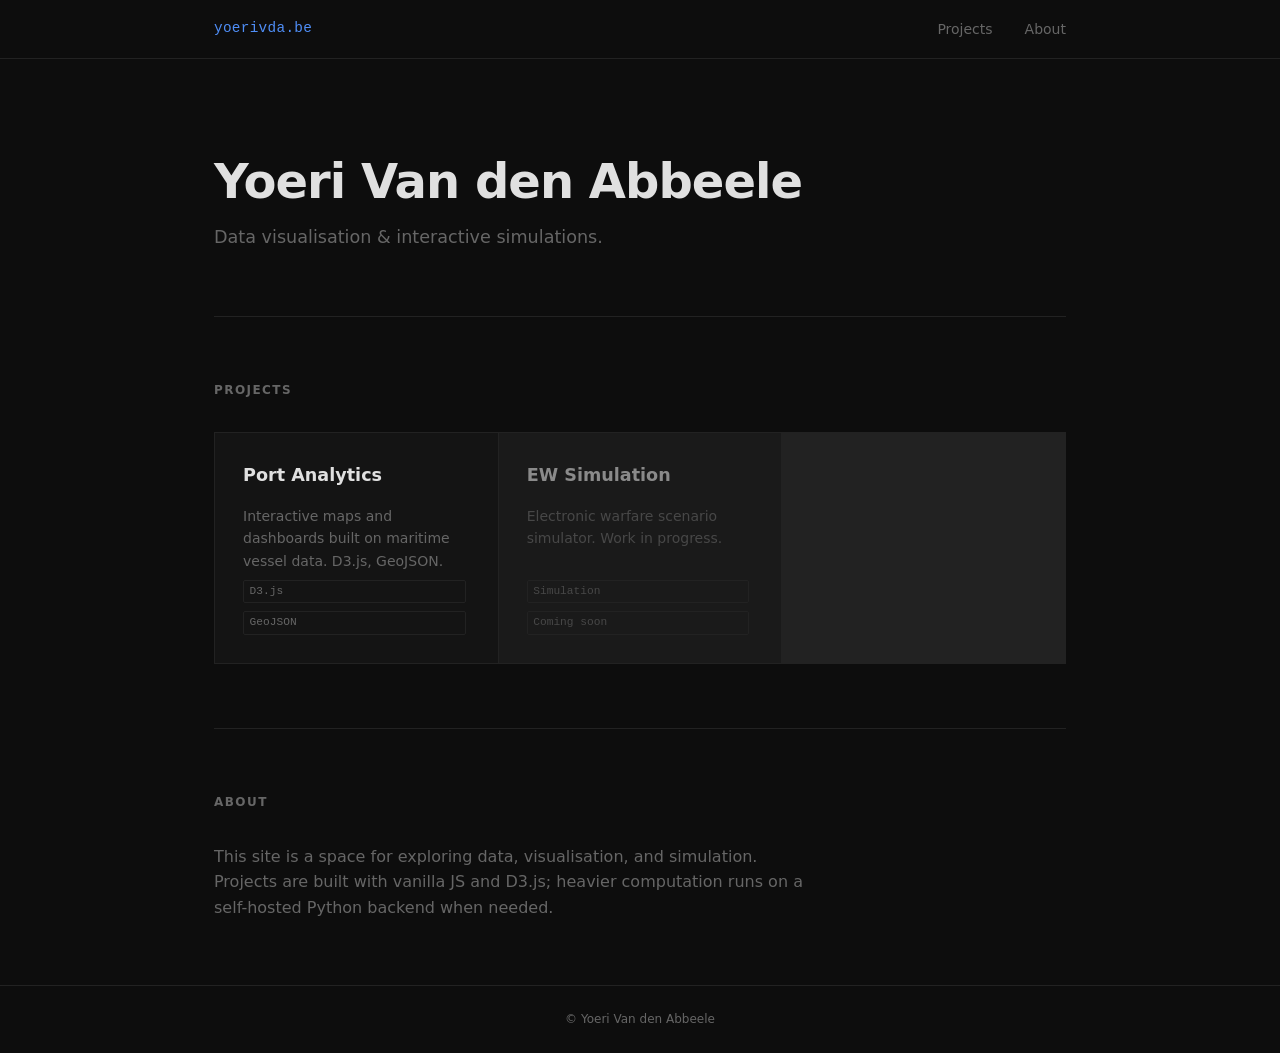
==== index.html @ 8a3640d0 "initial commit" ====
<!DOCTYPE html>
<html lang="en">
<head>
  <meta charset="UTF-8">
  <meta name="viewport" content="width=device-width, initial-scale=1.0">
  <title>Yoeri Van den Abbeele</title>
  <link rel="stylesheet" href="assets/css/main.css">
</head>
<body>
  <header>
    <nav>
      <span class="site-name">yoerivda.be</span>
      <ul>
        <li><a href="#projects">Projects</a></li>
        <li><a href="#about">About</a></li>
      </ul>
    </nav>
  </header>

  <main>
    <section id="hero">
      <h1>Yoeri Van den Abbeele</h1>
      <p class="tagline">Data visualisation &amp; interactive simulations.</p>
    </section>

    <section id="projects">
      <h2>Projects</h2>
      <div class="project-grid">
        <a class="project-card" href="projects/port-analytics/">
          <h3>Port Analytics</h3>
          <p>Interactive maps and dashboards built on maritime vessel data. D3.js, GeoJSON.</p>
          <span class="tag">D3.js</span>
          <span class="tag">GeoJSON</span>
        </a>
        <a class="project-card project-card--wip" href="projects/ew-simulation/">
          <h3>EW Simulation</h3>
          <p>Electronic warfare scenario simulator. Work in progress.</p>
          <span class="tag">Simulation</span>
          <span class="tag">Coming soon</span>
        </a>
      </div>
    </section>

    <section id="about">
      <h2>About</h2>
      <p>
        This site is a space for exploring data, visualisation, and simulation.
        Projects are built with vanilla JS and D3.js; heavier computation runs
        on a self-hosted Python backend when needed.
      </p>
    </section>
  </main>

  <footer>
    <p>&copy; <span id="year"></span> Yoeri Van den Abbeele</p>
  </footer>

  <script src="assets/js/main.js"></script>
</body>
</html>
---- assets/css/main.css ----
/* Reset & base */
*, *::before, *::after { box-sizing: border-box; margin: 0; padding: 0; }

:root {
  --bg:        #0d0d0d;
  --surface:   #141414;
  --border:    #222;
  --text:      #e0e0e0;
  --muted:     #666;
  --accent:    #4f8ef7;
  --font:      'Inter', system-ui, -apple-system, sans-serif;
  --mono:      'JetBrains Mono', 'Fira Code', monospace;
  --max-width: 900px;
}

html { font-size: 16px; scroll-behavior: smooth; }

body {
  background: var(--bg);
  color: var(--text);
  font-family: var(--font);
  line-height: 1.6;
  min-height: 100vh;
  display: flex;
  flex-direction: column;
}

/* Nav */
header {
  border-bottom: 1px solid var(--border);
  position: sticky;
  top: 0;
  background: var(--bg);
  z-index: 10;
}

nav {
  max-width: var(--max-width);
  margin: 0 auto;
  padding: 1rem 1.5rem;
  display: flex;
  align-items: center;
  justify-content: space-between;
}

.site-name {
  font-family: var(--mono);
  font-size: 0.9rem;
  color: var(--accent);
  letter-spacing: 0.02em;
}

nav ul {
  list-style: none;
  display: flex;
  gap: 2rem;
}

nav a {
  color: var(--muted);
  text-decoration: none;
  font-size: 0.875rem;
  transition: color 0.15s;
}

nav a:hover { color: var(--text); }

/* Main layout */
main {
  flex: 1;
  max-width: var(--max-width);
  margin: 0 auto;
  padding: 0 1.5rem;
  width: 100%;
}

section { padding: 4rem 0; }
section + section { border-top: 1px solid var(--border); }

/* Hero */
#hero { padding: 6rem 0 4rem; }

h1 {
  font-size: clamp(2rem, 5vw, 3rem);
  font-weight: 600;
  letter-spacing: -0.02em;
  line-height: 1.1;
}

.tagline {
  margin-top: 1rem;
  color: var(--muted);
  font-size: 1.1rem;
}

/* Section headings */
h2 {
  font-size: 0.75rem;
  font-weight: 600;
  text-transform: uppercase;
  letter-spacing: 0.12em;
  color: var(--muted);
  margin-bottom: 2rem;
}

h3 {
  font-size: 1.1rem;
  font-weight: 600;
  margin-bottom: 0.5rem;
}

/* Project grid */
.project-grid {
  display: grid;
  grid-template-columns: repeat(auto-fill, minmax(260px, 1fr));
  gap: 1px;
  background: var(--border);
  border: 1px solid var(--border);
}

.project-card {
  background: var(--surface);
  padding: 1.75rem;
  text-decoration: none;
  color: inherit;
  display: flex;
  flex-direction: column;
  gap: 0.5rem;
  transition: background 0.15s;
}

.project-card:hover { background: #1a1a1a; }

.project-card p {
  font-size: 0.875rem;
  color: var(--muted);
  flex: 1;
}

.project-card--wip { opacity: 0.55; cursor: default; pointer-events: none; }

/* Tags */
.tag {
  display: inline-block;
  font-size: 0.7rem;
  font-family: var(--mono);
  color: var(--muted);
  border: 1px solid var(--border);
  padding: 0.15em 0.5em;
  border-radius: 2px;
  margin-right: 0.25rem;
}

/* About */
#about p {
  max-width: 60ch;
  color: var(--muted);
}

/* Footer */
footer {
  border-top: 1px solid var(--border);
  text-align: center;
  padding: 1.5rem;
  font-size: 0.75rem;
  color: var(--muted);
}
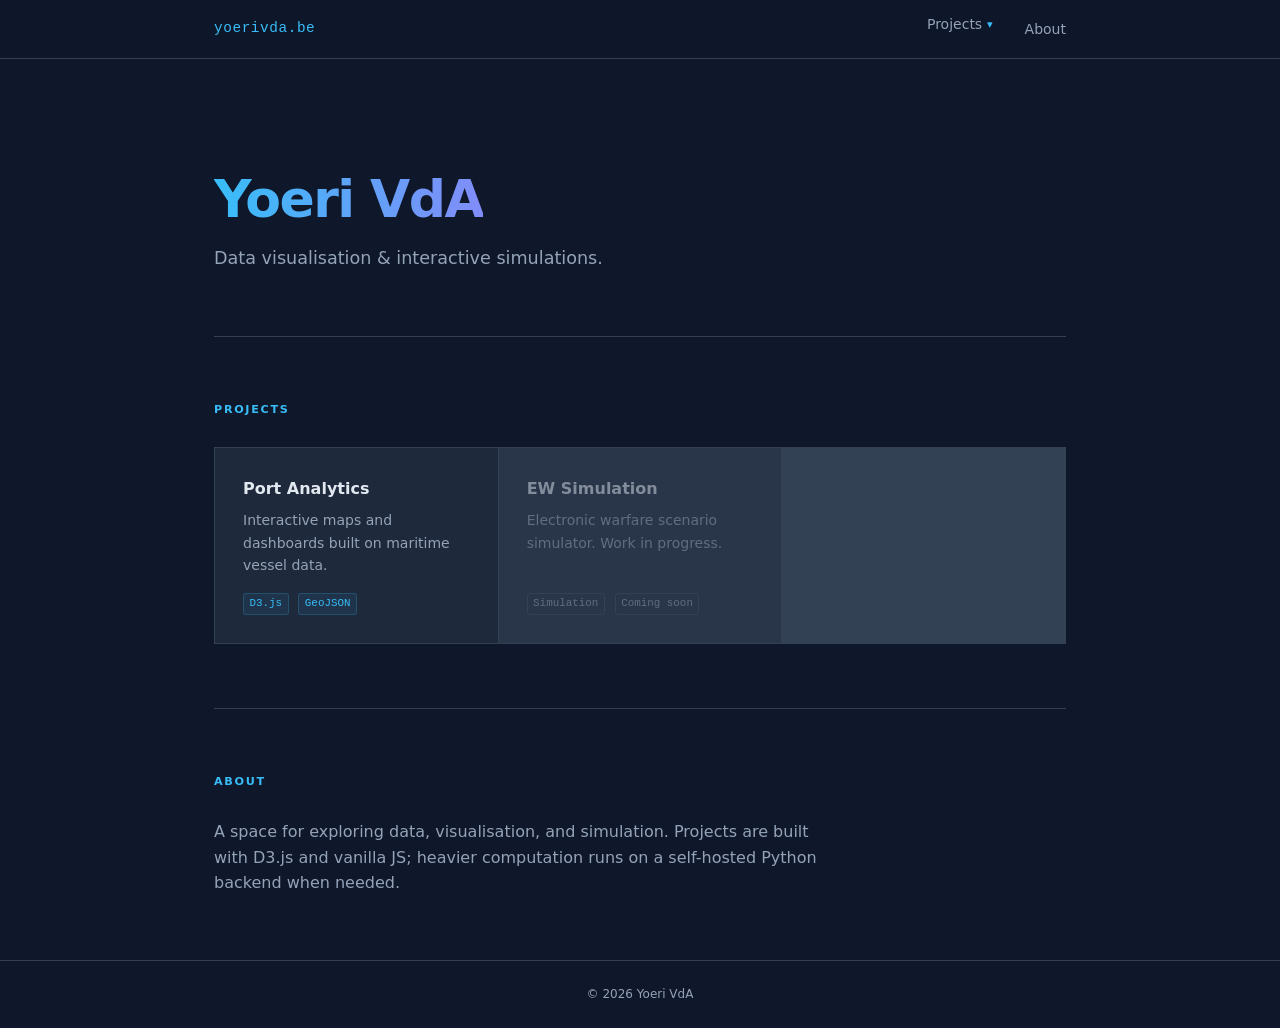
==== commit 0857194a: "Add port-analytics" ====
--- a/index.html
+++ b/index.html
@@ -9,9 +9,17 @@
 <body>
   <header>
     <nav>
-      <span class="site-name">yoerivda.be</span>
+      <a class="site-name" href="/">yoerivda.be</a>
       <ul>
-        <li><a href="#projects">Projects</a></li>
+        <li class="nav-dropdown">
+          <button class="nav-dropdown-trigger" aria-expanded="false" aria-haspopup="true">
+            Projects <span class="nav-arrow">▾</span>
+          </button>
+          <ul class="nav-dropdown-menu" role="menu">
+            <li role="none"><a href="projects/port-analytics/" role="menuitem">Port Analytics</a></li>
+            <li role="none"><a href="projects/ew-simulation/" role="menuitem" class="nav-dropdown-item--wip">EW Simulation <span class="wip-badge">soon</span></a></li>
+          </ul>
+        </li>
         <li><a href="#about">About</a></li>
       </ul>
     </nav>
@@ -19,7 +27,7 @@
 
   <main>
     <section id="hero">
-      <h1>Yoeri Van den Abbeele</h1>
+      <h1><span>Yoeri VdA</span></h1>
       <p class="tagline">Data visualisation &amp; interactive simulations.</p>
     </section>
 
@@ -28,15 +36,19 @@
       <div class="project-grid">
         <a class="project-card" href="projects/port-analytics/">
           <h3>Port Analytics</h3>
-          <p>Interactive maps and dashboards built on maritime vessel data. D3.js, GeoJSON.</p>
-          <span class="tag">D3.js</span>
-          <span class="tag">GeoJSON</span>
+          <p>Interactive maps and dashboards built on maritime vessel data.</p>
+          <div>
+            <span class="tag">D3.js</span>
+            <span class="tag">GeoJSON</span>
+          </div>
         </a>
-        <a class="project-card project-card--wip" href="projects/ew-simulation/">
+        <a class="project-card project-card--wip" href="projects/ew-simulation/" tabindex="-1">
           <h3>EW Simulation</h3>
           <p>Electronic warfare scenario simulator. Work in progress.</p>
-          <span class="tag">Simulation</span>
-          <span class="tag">Coming soon</span>
+          <div>
+            <span class="tag tag--muted">Simulation</span>
+            <span class="tag tag--muted">Coming soon</span>
+          </div>
         </a>
       </div>
     </section>
@@ -44,15 +56,15 @@
     <section id="about">
       <h2>About</h2>
       <p>
-        This site is a space for exploring data, visualisation, and simulation.
-        Projects are built with vanilla JS and D3.js; heavier computation runs
-        on a self-hosted Python backend when needed.
+        A space for exploring data, visualisation, and simulation.
+        Projects are built with D3.js and vanilla JS; heavier computation
+        runs on a self-hosted Python backend when needed.
       </p>
     </section>
   </main>
 
   <footer>
-    <p>&copy; <span id="year"></span> Yoeri Van den Abbeele</p>
+    <p>&copy; <span id="year"></span> Yoeri VdA</p>
   </footer>
 
   <script src="assets/js/main.js"></script>
--- a/assets/css/main.css
+++ b/assets/css/main.css
@@ -2,12 +2,14 @@
 *, *::before, *::after { box-sizing: border-box; margin: 0; padding: 0; }
 
 :root {
-  --bg:        #0d0d0d;
-  --surface:   #141414;
-  --border:    #222;
-  --text:      #e0e0e0;
-  --muted:     #666;
-  --accent:    #4f8ef7;
+  --bg:        #0f172a;
+  --surface:   #1e293b;
+  --surface-2: #263348;
+  --border:    #334155;
+  --text:      #e2e8f0;
+  --muted:     #94a3b8;
+  --accent:    #38bdf8;
+  --accent-dim:#0ea5e9;
   --font:      'Inter', system-ui, -apple-system, sans-serif;
   --mono:      'JetBrains Mono', 'Fira Code', monospace;
   --max-width: 900px;
@@ -30,8 +32,9 @@
   border-bottom: 1px solid var(--border);
   position: sticky;
   top: 0;
-  background: var(--bg);
-  z-index: 10;
+  background: rgba(15, 23, 42, 0.92);
+  backdrop-filter: blur(10px);
+  z-index: 100;
 }
 
 nav {
@@ -47,7 +50,8 @@
   font-family: var(--mono);
   font-size: 0.9rem;
   color: var(--accent);
-  letter-spacing: 0.02em;
+  letter-spacing: 0.04em;
+  text-decoration: none;
 }
 
 nav ul {
@@ -78,12 +82,12 @@
 section + section { border-top: 1px solid var(--border); }
 
 /* Hero */
-#hero { padding: 6rem 0 4rem; }
+#hero { padding: 7rem 0 4rem; }
 
 h1 {
-  font-size: clamp(2rem, 5vw, 3rem);
-  font-weight: 600;
-  letter-spacing: -0.02em;
+  font-size: clamp(2.25rem, 5vw, 3.25rem);
+  font-weight: 700;
+  letter-spacing: -0.03em;
   line-height: 1.1;
 }
 
@@ -93,20 +97,107 @@
   font-size: 1.1rem;
 }
 
+/* Accent line under hero name */
+h1 span {
+  display: inline;
+  background: linear-gradient(90deg, var(--accent), #818cf8);
+  -webkit-background-clip: text;
+  -webkit-text-fill-color: transparent;
+  background-clip: text;
+}
+
 /* Section headings */
 h2 {
-  font-size: 0.75rem;
+  font-size: 0.7rem;
+  font-weight: 700;
+  text-transform: uppercase;
+  letter-spacing: 0.15em;
+  color: var(--accent);
+  margin-bottom: 1.75rem;
+}
+
+h3 {
+  font-size: 1rem;
   font-weight: 600;
-  text-transform: uppercase;
-  letter-spacing: 0.12em;
-  color: var(--muted);
-  margin-bottom: 2rem;
-}
-
-h3 {
-  font-size: 1.1rem;
-  font-weight: 600;
-  margin-bottom: 0.5rem;
+  color: var(--text);
+}
+
+/* Nav dropdown */
+.nav-dropdown { position: relative; }
+
+.nav-dropdown-trigger {
+  background: none;
+  border: none;
+  color: var(--muted);
+  font-family: var(--font);
+  font-size: 0.875rem;
+  cursor: pointer;
+  display: flex;
+  align-items: center;
+  gap: 0.3rem;
+  padding: 0;
+  transition: color 0.15s;
+}
+
+.nav-dropdown-trigger:hover { color: var(--text); }
+
+.nav-arrow {
+  font-size: 0.7rem;
+  transition: transform 0.2s;
+  display: inline-block;
+  color: var(--accent);
+}
+
+.nav-dropdown-trigger[aria-expanded="true"] .nav-arrow { transform: rotate(180deg); }
+
+.nav-dropdown-menu {
+  display: none;
+  position: absolute;
+  top: calc(100% + 0.75rem);
+  right: 0;
+  min-width: 180px;
+  background: var(--surface);
+  border: 1px solid var(--border);
+  border-radius: 4px;
+  list-style: none;
+  overflow: hidden;
+  z-index: 200;
+  box-shadow: 0 8px 24px rgba(0,0,0,0.4);
+}
+
+.nav-dropdown-menu.open { display: block; }
+
+.nav-dropdown-menu a {
+  display: flex;
+  align-items: center;
+  justify-content: space-between;
+  padding: 0.65rem 1rem;
+  color: var(--text);
+  font-size: 0.875rem;
+  border-bottom: 1px solid var(--border);
+  transition: background 0.12s, color 0.12s;
+}
+
+.nav-dropdown-menu li:last-child a { border-bottom: none; }
+
+.nav-dropdown-menu a:hover {
+  background: var(--surface-2);
+  color: var(--accent);
+}
+
+.nav-dropdown-item--wip {
+  opacity: 0.45;
+  pointer-events: none;
+}
+
+.wip-badge {
+  font-size: 0.6rem;
+  font-family: var(--mono);
+  color: var(--muted);
+  border: 1px solid var(--border);
+  padding: 0.1em 0.4em;
+  border-radius: 2px;
+  margin-left: 0.5rem;
 }
 
 /* Project grid */
@@ -129,7 +220,7 @@
   transition: background 0.15s;
 }
 
-.project-card:hover { background: #1a1a1a; }
+.project-card:hover { background: var(--surface-2); }
 
 .project-card p {
   font-size: 0.875rem;
@@ -137,18 +228,26 @@
   flex: 1;
 }
 
-.project-card--wip { opacity: 0.55; cursor: default; pointer-events: none; }
+.project-card--wip { opacity: 0.45; cursor: default; pointer-events: none; }
 
 /* Tags */
 .tag {
   display: inline-block;
-  font-size: 0.7rem;
+  font-size: 0.68rem;
   font-family: var(--mono);
-  color: var(--muted);
-  border: 1px solid var(--border);
+  color: var(--accent);
+  background: rgba(56, 189, 248, 0.08);
+  border: 1px solid rgba(56, 189, 248, 0.2);
   padding: 0.15em 0.5em;
-  border-radius: 2px;
-  margin-right: 0.25rem;
+  border-radius: 3px;
+  margin-right: 0.3rem;
+  margin-top: 0.5rem;
+}
+
+.tag--muted {
+  color: var(--muted);
+  background: transparent;
+  border-color: var(--border);
 }
 
 /* About */
